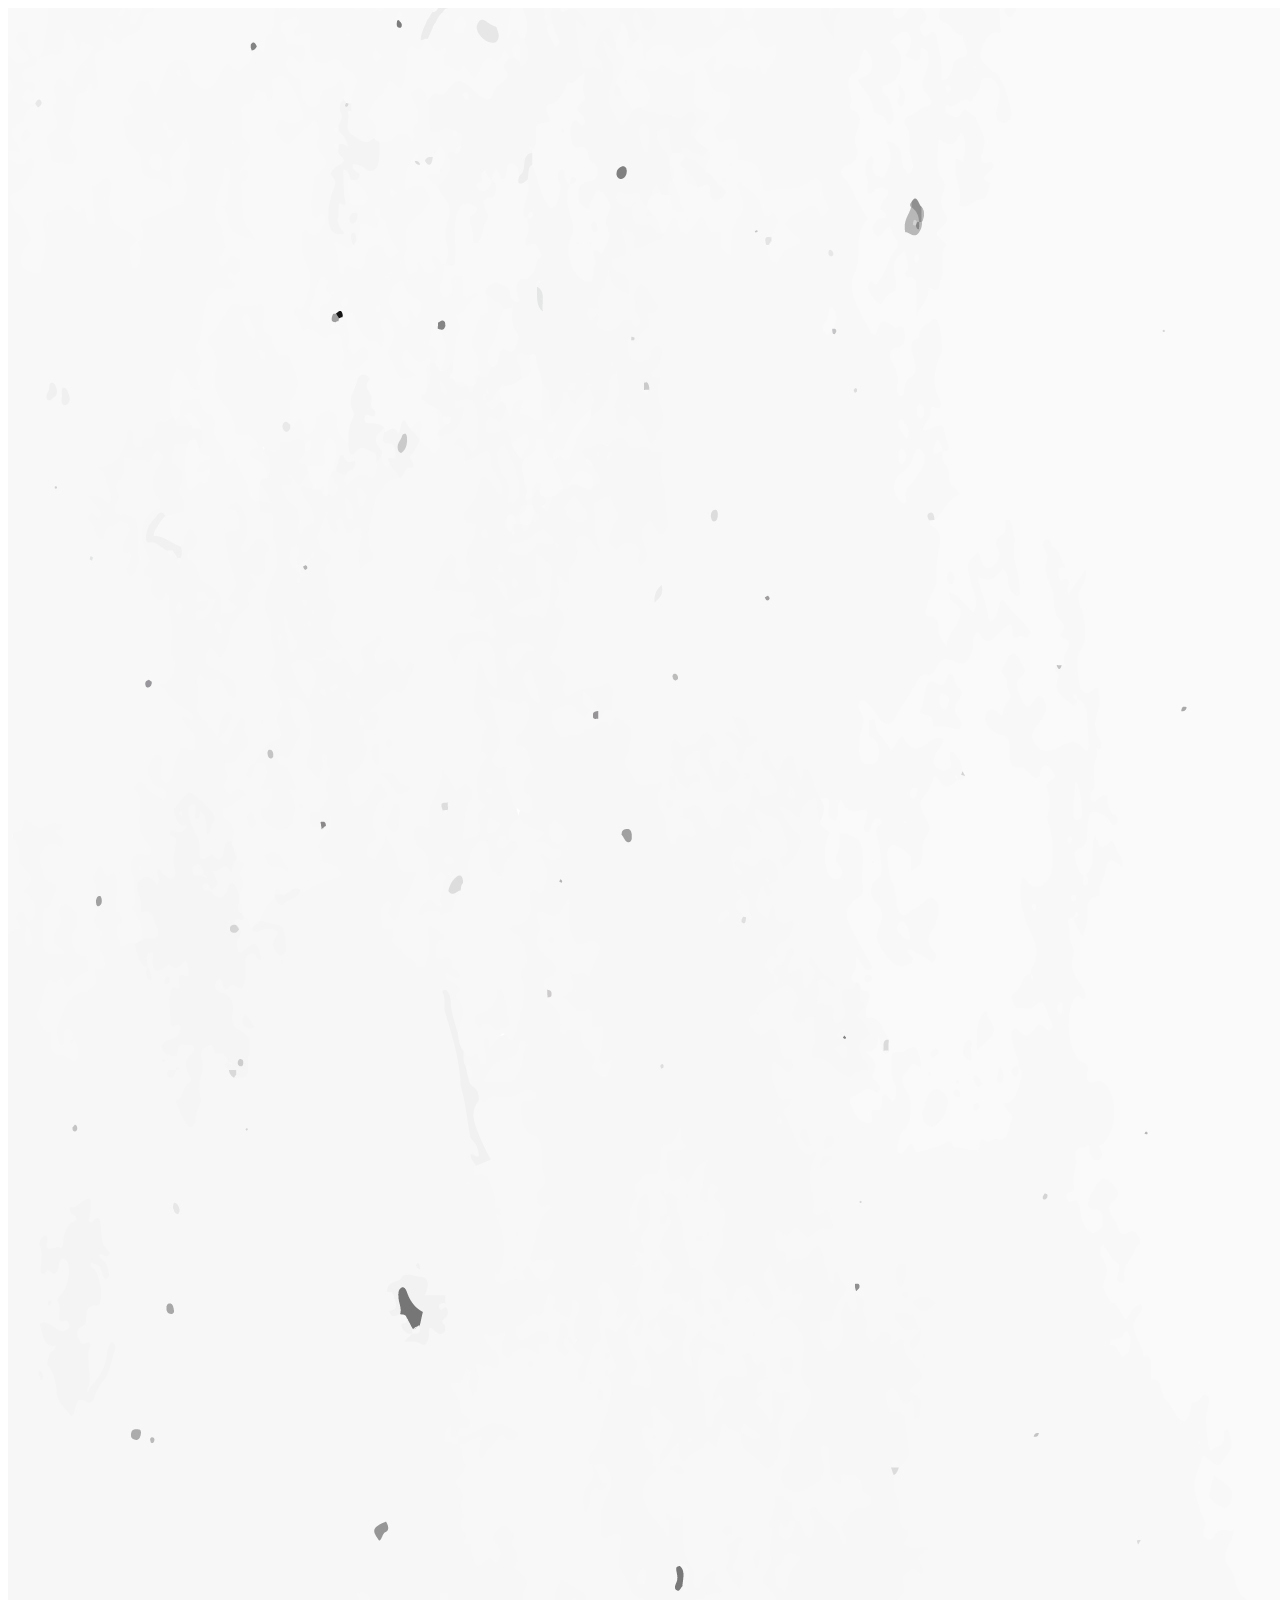
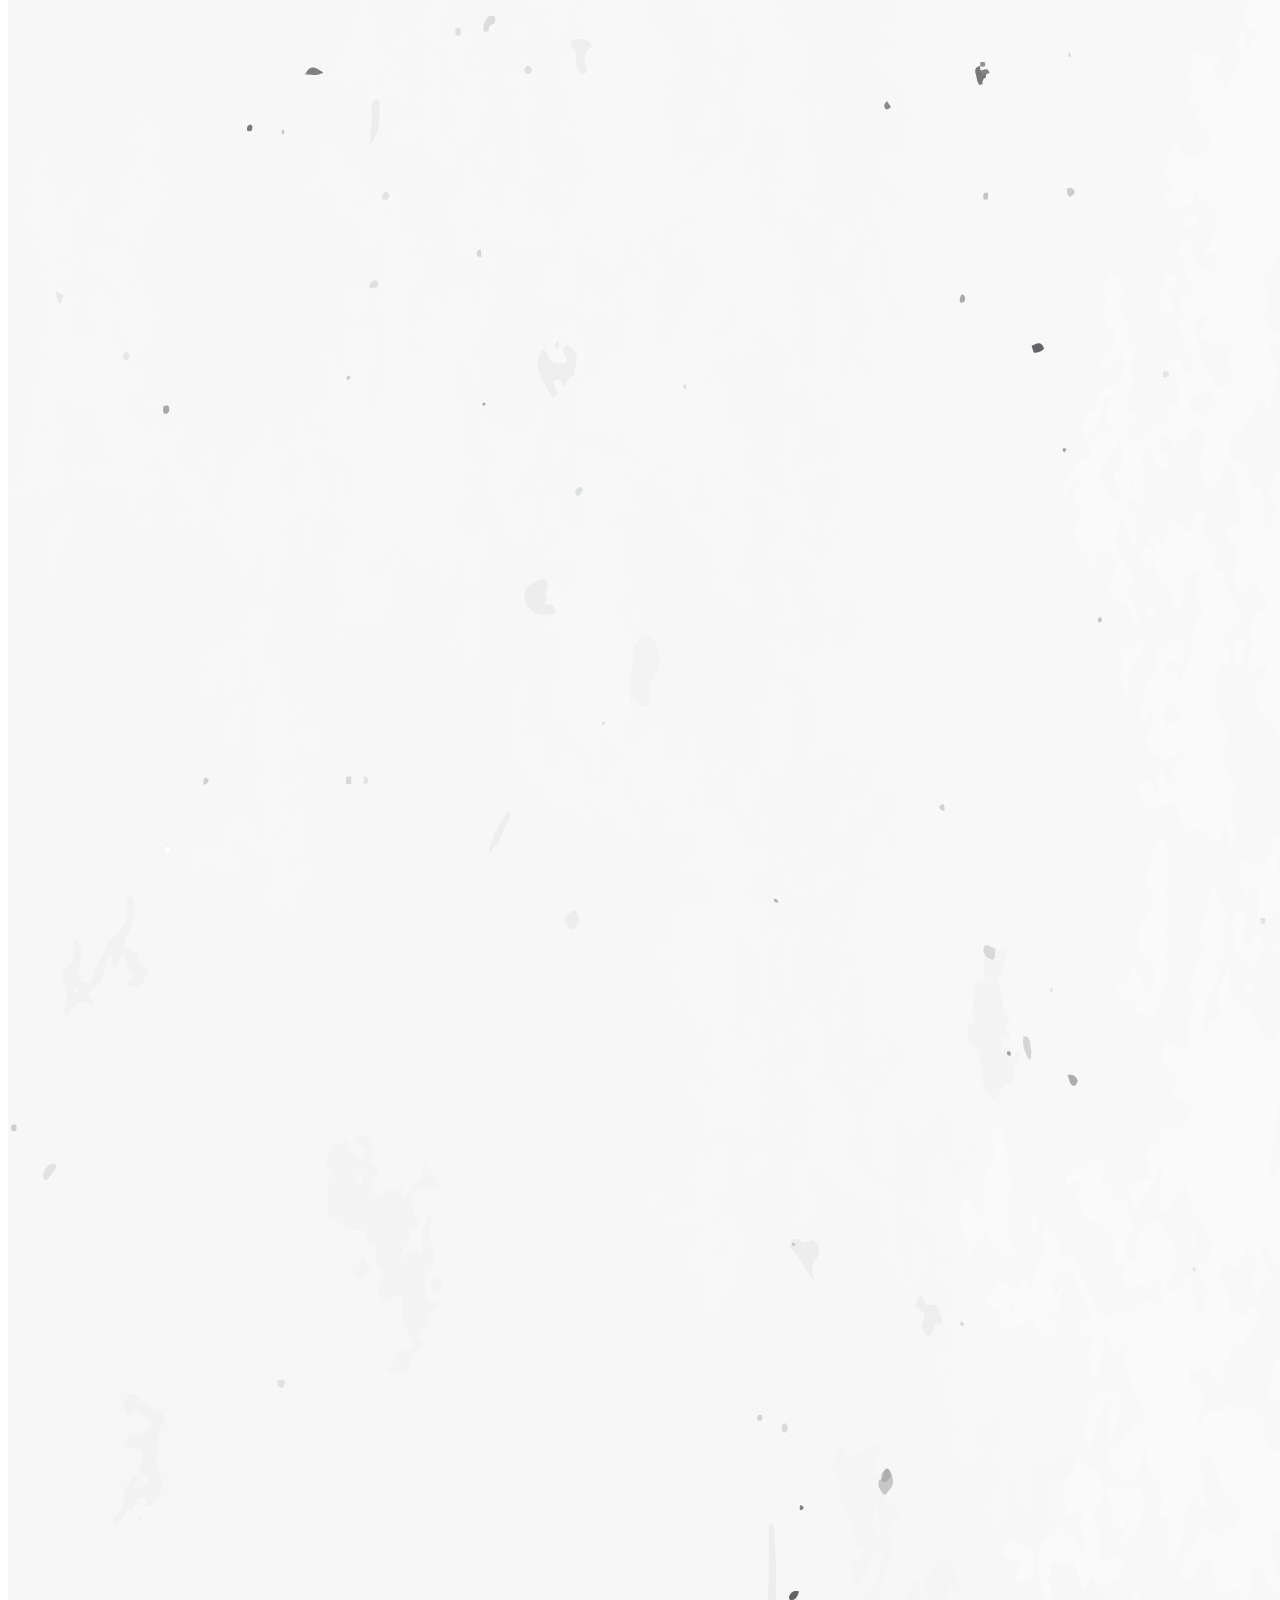
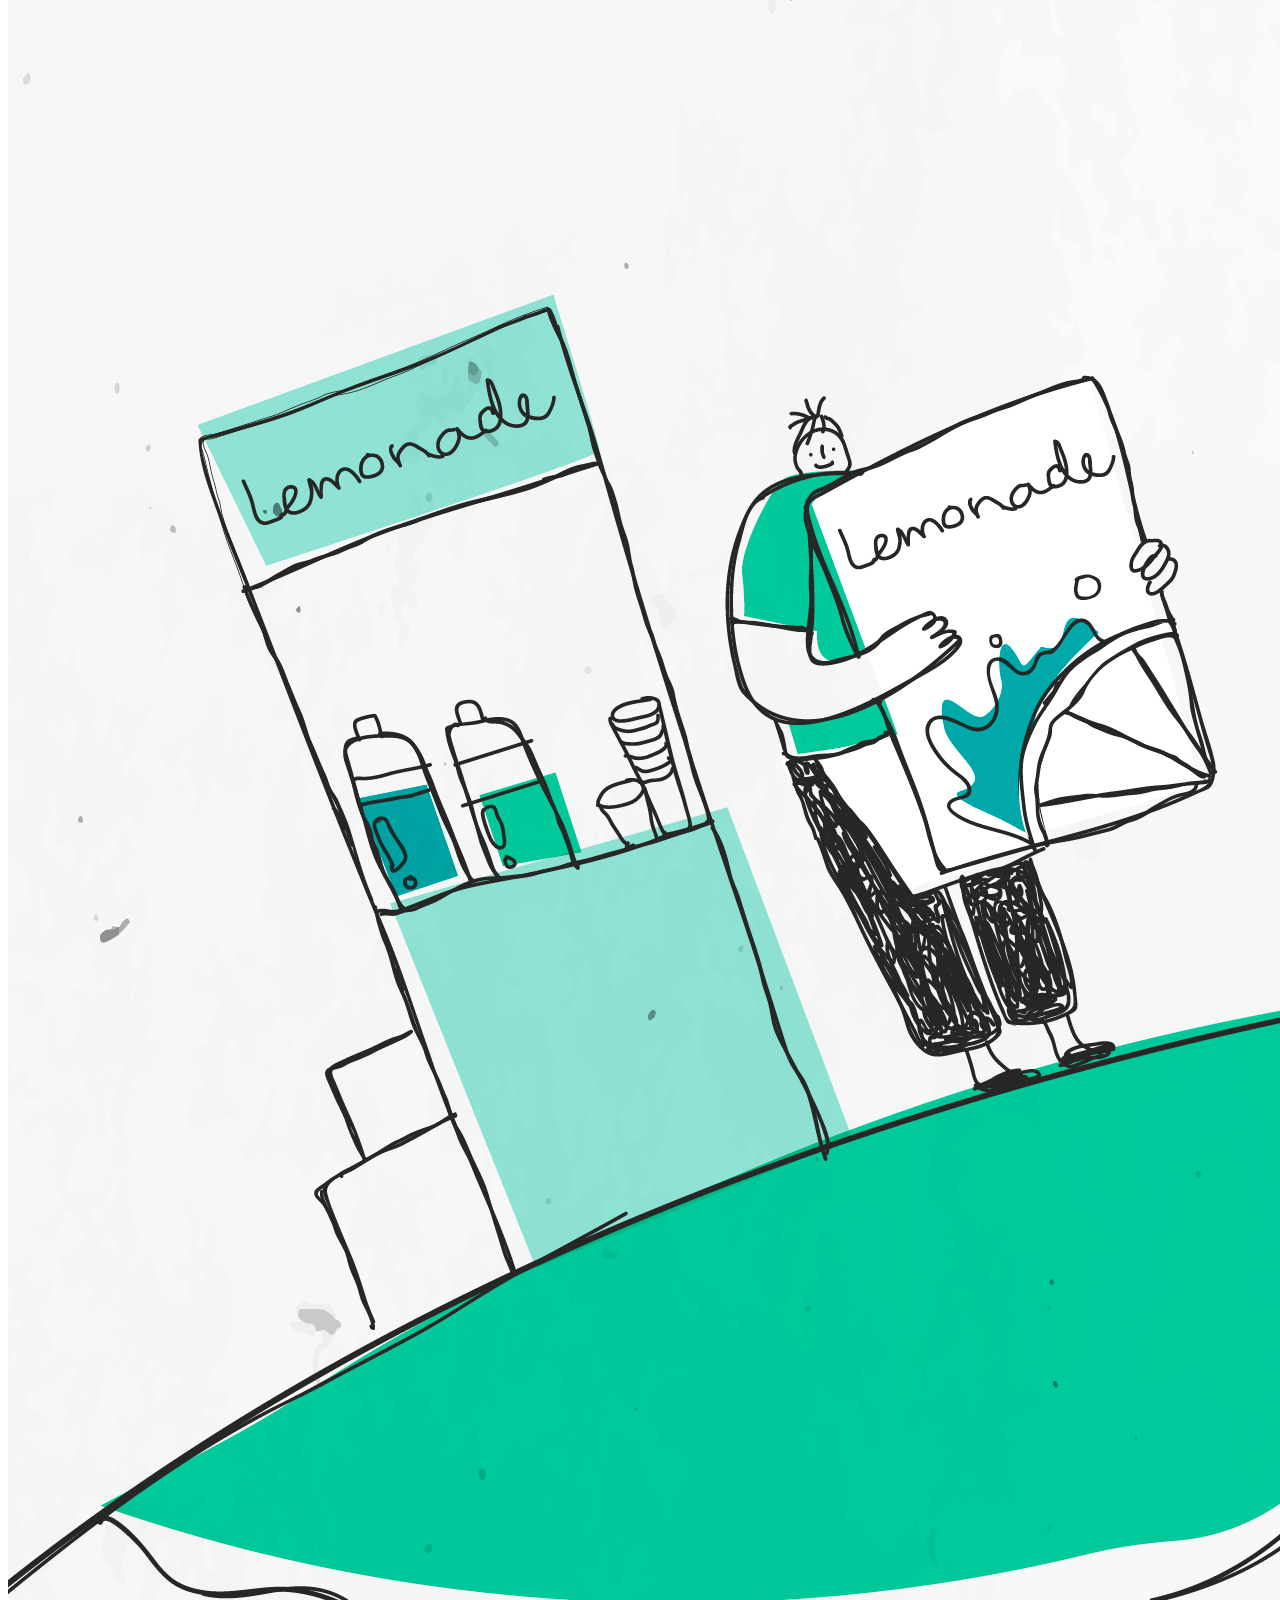
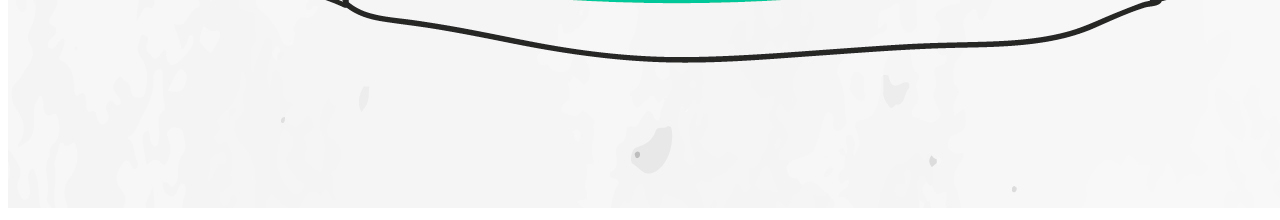
==== index.html @ 30ef6916 "first commit" ====
<!DOCTYPE html>
<html lang="en">
  <head>
    <meta charset="UTF-8" />
    <meta name="viewport" content="width=device-width, initial-scale=1.0" />
    <title>Document</title>
  </head>
  <body>
    <img src="./img/fondo-blanco-diseño.jpg" />
    <!--Imagen de rawpixel.com en Freepik-->
  </body>
</html>
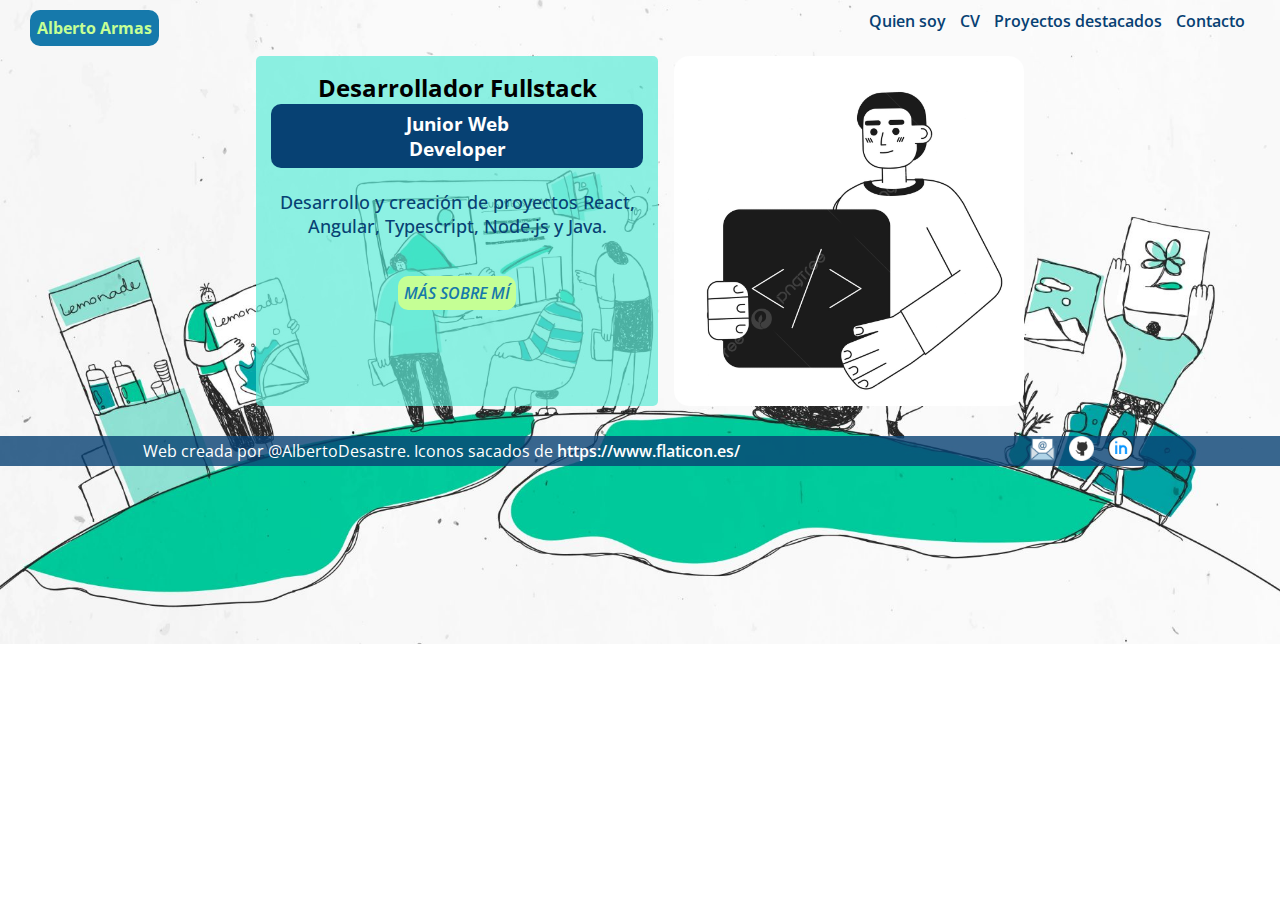
==== commit 97dae9d2: "added css and assets for homepage" ====
--- a/index.html
+++ b/index.html
@@ -4,9 +4,59 @@
     <meta charset="UTF-8" />
     <meta name="viewport" content="width=device-width, initial-scale=1.0" />
     <title>Document</title>
+    <link rel="stylesheet" href="./css/index.css" />
   </head>
   <body>
-    <img src="./img/fondo-blanco-diseño.jpg" />
-    <!--Imagen de rawpixel.com en Freepik-->
+    <header>
+      <p class="boton-default">Alberto Armas</p>
+      <nav>
+        <a href="./quien-soy.html">Quien soy</a>
+        <a href="./cv.html">CV</a>
+        <a href="./proyectos-destacados.html">Proyectos destacados</a>
+        <a href="./contacto.html">Contacto</a>
+      </nav>
+    </header>
+
+    <section class="principal">
+      <article>
+        <h2>Desarrollador Fullstack</h2>
+
+        <h3 class="boton-default">Junior Web <br />Developer</h3>
+        <br />
+        <p>
+          Desarrollo y creación de proyectos React, Angular, Typescript, Node.js
+          y Java.
+        </p>
+        <br />
+        <br />
+        <a class="boton-alternativo" href="./quien-soy.html">MÁS SOBRE MÍ</a>
+      </article>
+
+      <img src="./img/chico_programando.png" />
+    </section>
+
+    <footer>
+      <p>
+        Web creada por @AlbertoDesastre. Iconos sacados de
+        <a href="https://www.flaticon.es/">https://www.flaticon.es/</a>
+      </p>
+      
+      <ul class="rrss">
+        <li>
+          <a href=""><img src="./icon/correo-electronico.png" alt="" /></a>
+          <!-- <a href="https://www.flaticon.es/iconos-gratis/github" title="github iconos">Github iconos creados por Pixel perfect - Flaticon</a> -->
+        </li>
+        <li>
+          <a href=""><img src="./icon/github.png" alt="" /></a>
+          <!-- <a href="https://www.flaticon.es/iconos-gratis/linkedin" title="linkedin iconos">Linkedin iconos creados por Google - Flaticon</a> -->
+        </li>
+        <li>
+          <a href="https://www.linkedin.com/in/alberto-armas-santana/"
+            ><img src="./icon/logotipo-de-linkedin.png" alt=""
+          /></a>
+          <!-- <a href="https://www.flaticon.es/iconos-gratis/correo-electronico" title="correo electrónico iconos">Correo electrónico iconos creados por Prosymbols Premium - Flaticon</a> -->
+        </li>
+      </ul>
+    </footer>
   </body>
 </html>
--- a/css/index.css
+++ b/css/index.css
@@ -0,0 +1,146 @@
+@import url("https://fonts.googleapis.com/css2?family=Jersey+25&family=Open+Sans:ital,wght@0,300..800;1,300..800&display=swap");
+
+* {
+  margin: 0px;
+  padding: 0px;
+  box-sizing: border-box;
+  font-family: "Open Sans", sans-serif;
+}
+
+body {
+  background-image: url("../img/fondo-blanco.jpeg"); /*  Imagen de rawpixel.com en Freepik */
+  background-repeat: no-repeat;
+  background-size: cover;
+  width: 100%;
+  height: 100%;
+}
+/* Estilos generales */
+header p,
+nav,
+footer li,
+footer p,
+footer ul {
+  display: inline-block;
+}
+
+a {
+  text-decoration: none;
+  color: #074173;
+  font-weight: 600;
+}
+
+.boton-default,
+.boton-alternativo {
+  background-color: #1679ab;
+  color: #c5ff95;
+  border-radius: 10px;
+  font-weight: bold;
+  padding: 7px;
+}
+
+.boton-default:hover,
+.boton-alternativo:hover {
+  background-color: #c5ff95;
+  color: #1679ab;
+  transition: 0.7s;
+}
+
+.boton-alternativo {
+  background-color: #c5ff95;
+  color: #1679ab;
+}
+
+.boton-alternativo:hover {
+  background-color: #1679ab;
+  color: #c5ff95;
+  transition: 0.5s;
+}
+
+/* Header y NAV */
+header {
+  display: flex;
+  /* display flex permite varias cosas, entre ellas, cuando aplicas a un contenedor display flex haces que sus hijos se alineen horizontalmente por defecto
+  además, puedes alinear/justificar sus hijos a tu antojo. En este caso le estoy diciendo que me ponga cada hijo en una punta del contenedor. */
+  justify-content: space-between;
+  margin: 10px 30px;
+}
+
+header a {
+  margin: 0px 5px;
+}
+
+header a:hover {
+  position: relative;
+  padding: 4px;
+  transition: 0.2s;
+  border-bottom: 3px solid #5debd7;
+}
+
+/* Seccion principal */
+.principal {
+  width: 60%;
+  display: flex;
+  margin: 0 auto;
+  justify-content: space-around;
+  gap: 1rem; /* Este gap o espacio entre hijos se puede aplicar gracias a que el contenedor tiene display flex */
+}
+
+.principal article {
+  text-align: center;
+  padding: 15px;
+  border-radius: 5px;
+  background-color: rgb(93, 235, 215, 0.7);
+}
+
+.principal .boton-default {
+  background-color: #074173;
+  color: white;
+}
+
+.principal p {
+  color: #074173;
+  font-weight: 500;
+  font-size: 18px;
+}
+
+.principal .boton-alternativo {
+  padding: 6px;
+  font-style: italic;
+  font-weight: 600;
+}
+
+.principal img {
+  width: 350px;
+  border-radius: 15px;
+}
+
+/* Footer y RRSS */
+footer,
+footer a {
+  text-decoration: none;
+  /*   background-color: #074173;
+  color: white; */
+  color: white;
+}
+
+footer {
+  margin-top: 30px;
+  display: flex;
+  background-color: rgb(7, 65, 115, 0.8);
+
+  justify-content: space-around;
+}
+
+footer p {
+  justify-self: center;
+  align-self: center;
+}
+
+footer img {
+  width: 25px;
+  height: 25px;
+}
+
+.rrss li {
+  padding: 0px 5px 0px 5px;
+}
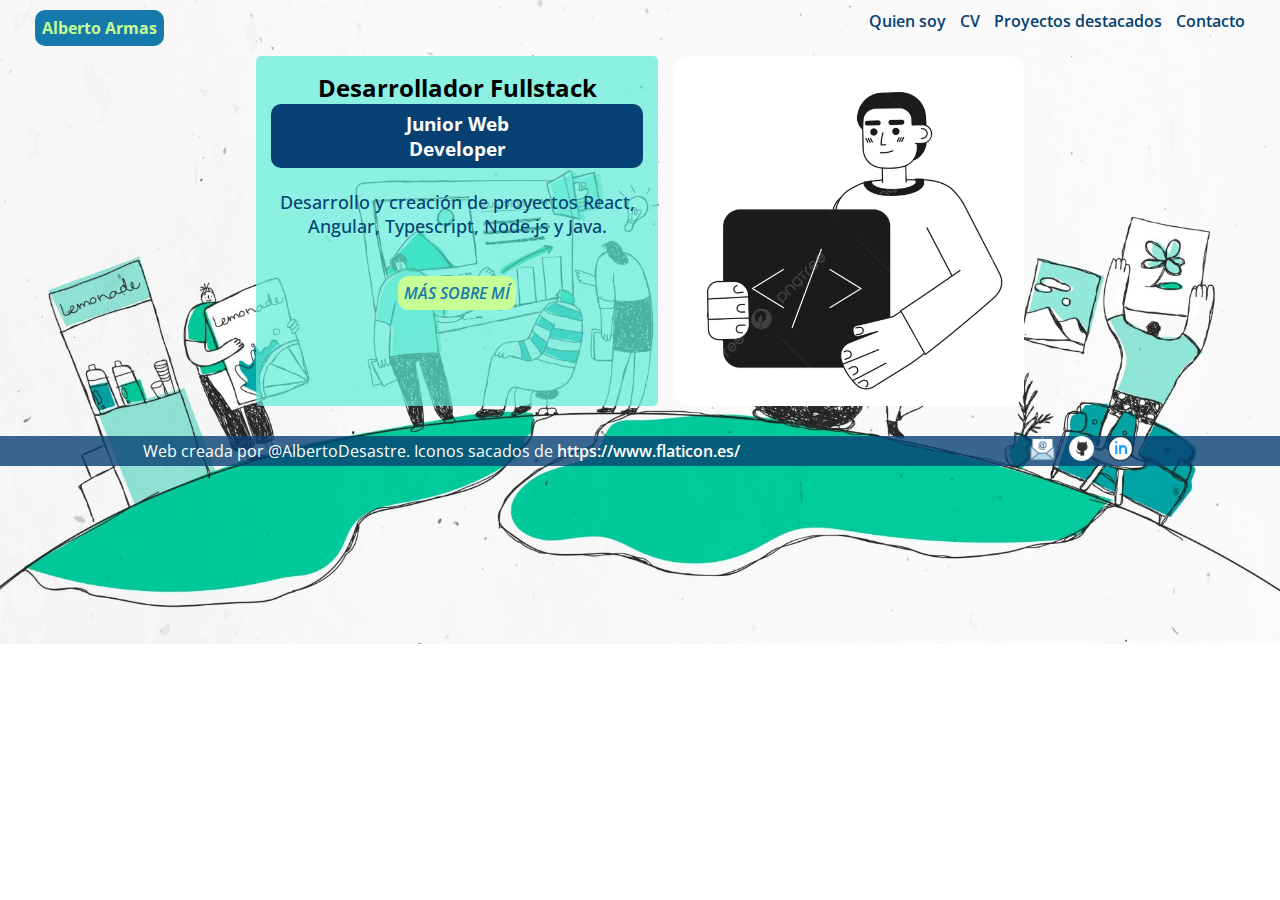
==== commit fd682b69: "added index.html to all pages" ====
--- a/index.html
+++ b/index.html
@@ -8,7 +8,7 @@
   </head>
   <body>
     <header>
-      <p class="boton-default">Alberto Armas</p>
+      <a class="boton-default" href="./index.html">Alberto Armas</a>
       <nav>
         <a href="./quien-soy.html">Quien soy</a>
         <a href="./cv.html">CV</a>
@@ -40,7 +40,7 @@
         Web creada por @AlbertoDesastre. Iconos sacados de
         <a href="https://www.flaticon.es/">https://www.flaticon.es/</a>
       </p>
-      
+
       <ul class="rrss">
         <li>
           <a href=""><img src="./icon/correo-electronico.png" alt="" /></a>
--- a/css/index.css
+++ b/css/index.css
@@ -69,7 +69,7 @@
   margin: 0px 5px;
 }
 
-header a:hover {
+header nav a:hover {
   position: relative;
   padding: 4px;
   transition: 0.2s;
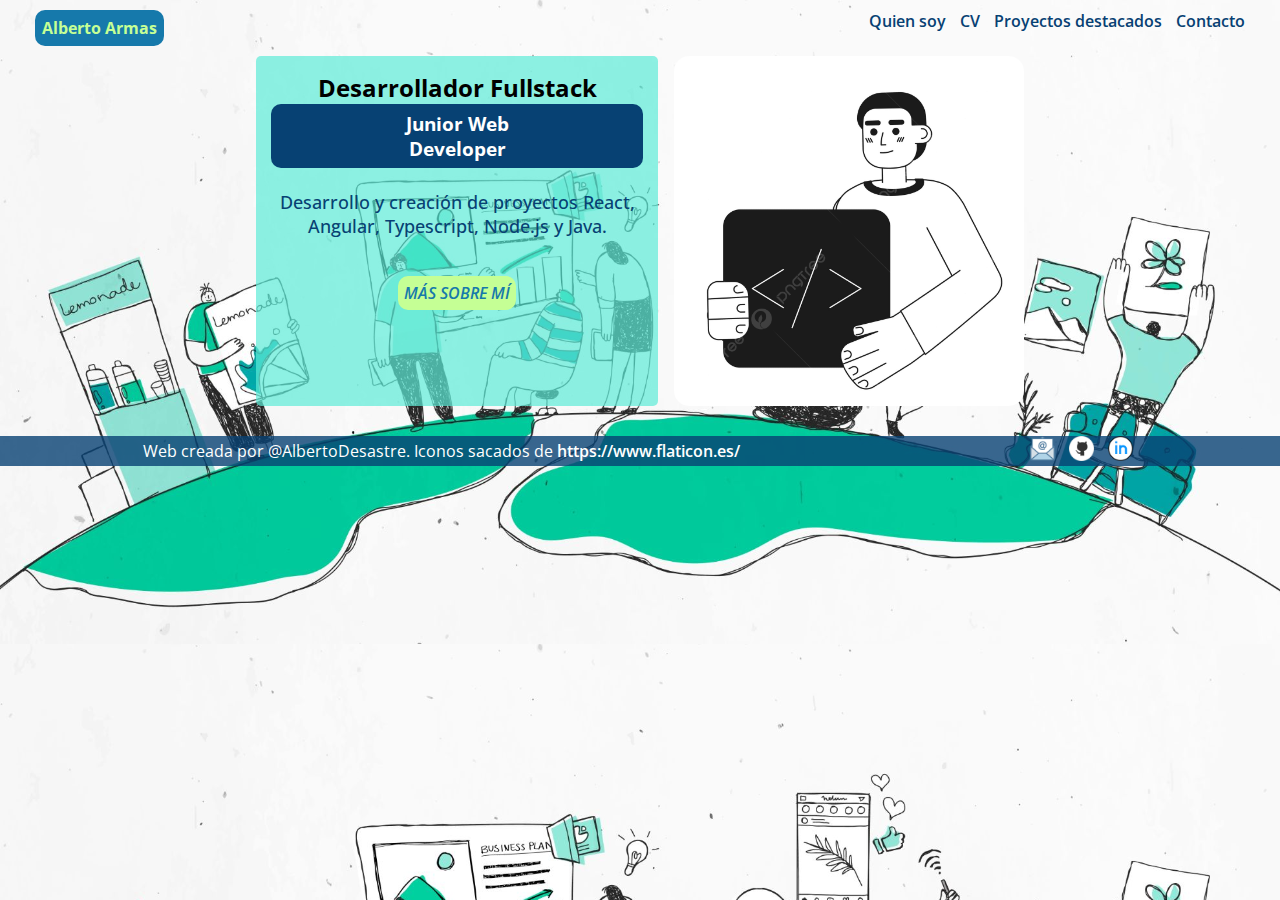
==== commit e2f415aa: "added favicon" ====
--- a/index.html
+++ b/index.html
@@ -5,6 +5,7 @@
     <meta name="viewport" content="width=device-width, initial-scale=1.0" />
     <title>Document</title>
     <link rel="stylesheet" href="./css/index.css" />
+    <link rel="icon" type="image/png" href="./img/guantes-de-boxeo.png" />
   </head>
   <body>
     <header>
--- a/css/index.css
+++ b/css/index.css
@@ -9,10 +9,7 @@
 
 body {
   background-image: url("../img/fondo-blanco.jpeg"); /*  Imagen de rawpixel.com en Freepik */
-  background-repeat: no-repeat;
   background-size: cover;
-  width: 100%;
-  height: 100%;
 }
 /* Estilos generales */
 header p,
